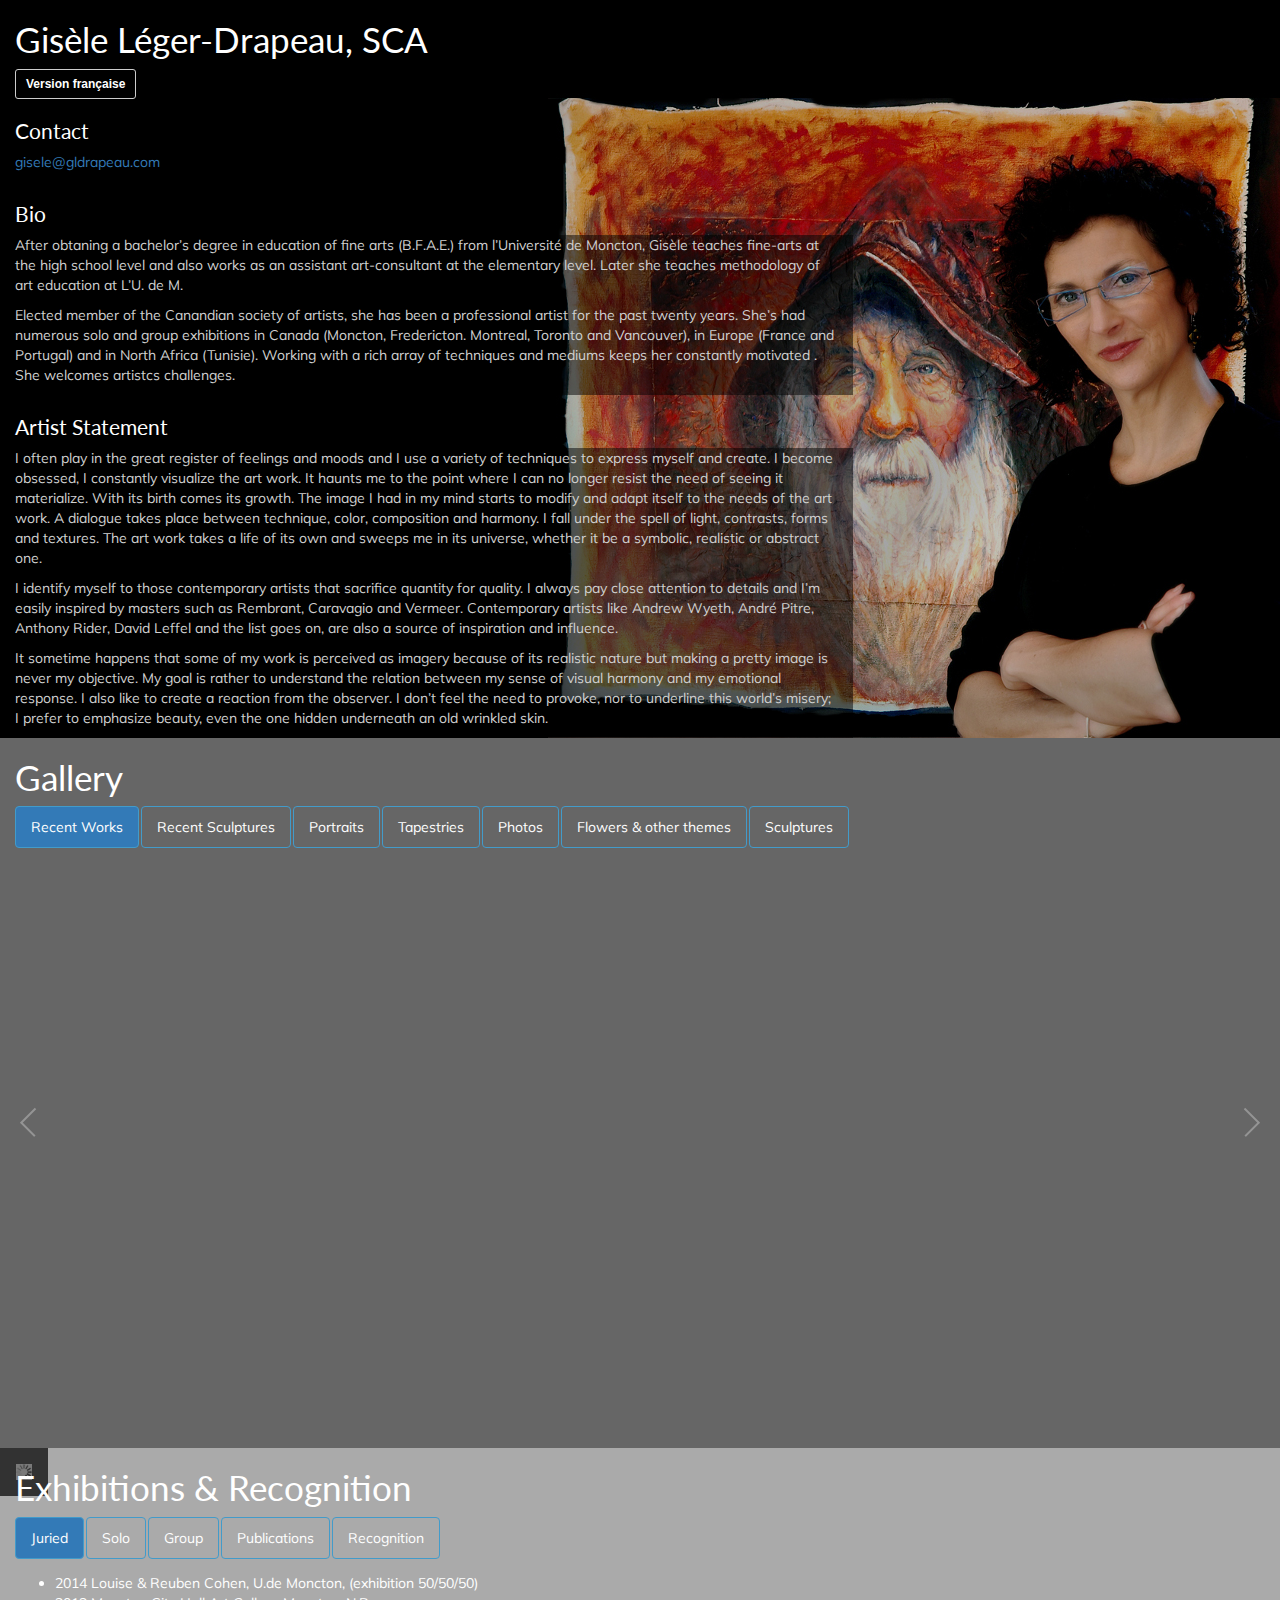
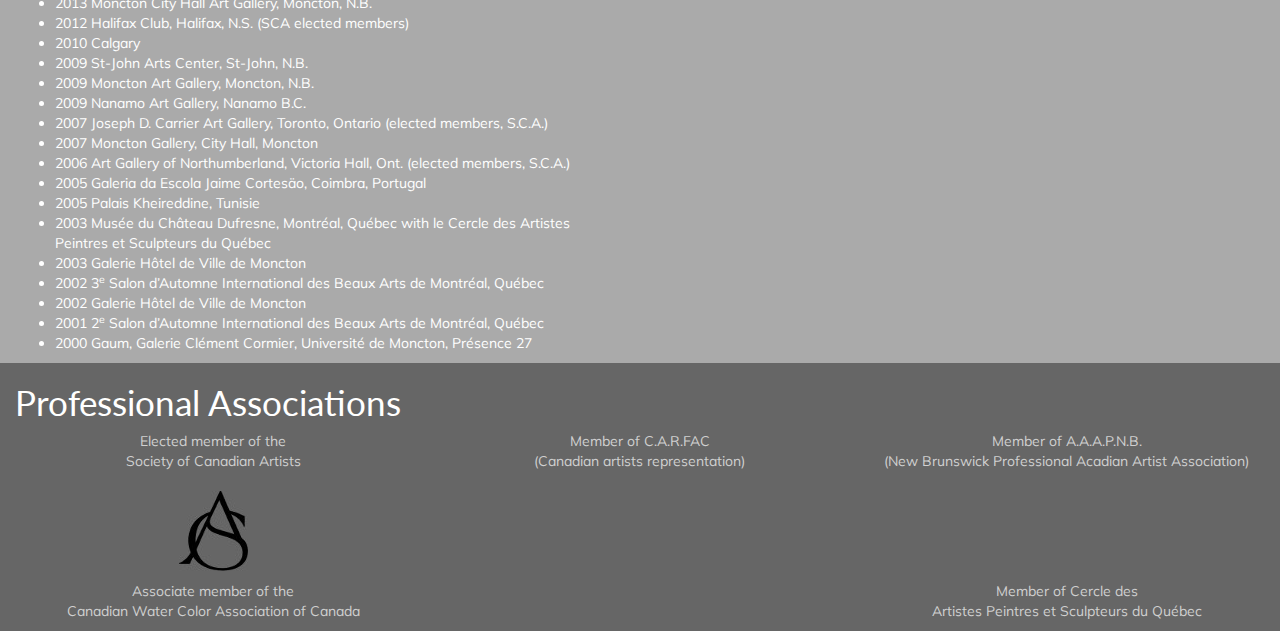
==== index.html @ 1bb26556 "initial commit" ====
<!DOCTYPE html>
<html lang="en">
  <head>
    <meta charset="utf-8">
    <meta http-equiv="X-UA-Compatible" content="IE=edge">
    <meta name="viewport" content="width=device-width, initial-scale=1">
    <title>Gisèle Léger-Drapeau, SCA - Artist</title>
    <link href='//fonts.googleapis.com/css?family=Lato:400' rel='stylesheet' type='text/css'>
    <link href='//fonts.googleapis.com/css?family=Muli:300' rel='stylesheet' type='text/css'>
    <link href="css/bootstrap.min.css" rel="stylesheet">
    <link href="css/gldrapeau.css" rel="stylesheet">
    <!--[if lt IE 9]>
      <script src="https://oss.maxcdn.com/libs/html5shiv/3.7.0/html5shiv.js"></script>
      <script src="https://oss.maxcdn.com/libs/respond.js/1.4.2/respond.min.js"></script>
    <![endif]-->
  </head>
  <body>
    <div class="container-fluid" id="artist">
      <div class="row">
        <div class="col-md-12">
          <h1>Gisèle Léger-Drapeau, SCA</h1>
          <a id="lang-link" class="btn btn-default btn-sm" href="/fr/" role="button">Version française</a>
        </div>
      </div>
      <div class="row">
        <div class="col-md-12">
          <h2 class="sub">Contact</h2>
        </div>
      </div>
      <div class="row">
        <div class="col-md-8">
          <p><a href="mailto:gisele@gldrapeau.com">gisele@gldrapeau.com</a>
        </div>
      </div>
      <div class="row">
        <div class="col-md-12">
          <h2 class="sub">Bio</h2>
        </div>
      </div>
      <div class="row">
        <div class="col-md-8 text">
          <p>After obtaning a bachelor’s degree in education of fine arts (B.F.A.E.) from l’Université de Moncton, Gisèle teaches fine-arts at the high school level and also works as an assistant art-consultant at the elementary level. Later she teaches methodology of art education at L’U. de M.</p>
          <p>Elected member of the Canandian society of artists, she has been a professional artist for the past twenty years. She’s had numerous solo and group exhibitions in Canada (Moncton, Fredericton. Montreal, Toronto and Vancouver), in Europe (France and Portugal) and in North Africa (Tunisie). Working with a rich array of techniques and mediums keeps her constantly motivated . She welcomes artistcs challenges.</p>
        </div>
      </div>
      <div class="row">
        <div class="col-md-12">
          <h2 class="sub">Artist Statement</h2>
        </div>
      </div>
      <div class="row">
        <div class="col-md-8 text">
          <p>I often play in the great register of feelings and moods and I use a variety of techniques to express myself and create. I become obsessed, I constantly visualize the art work. It haunts me to the point where I can no longer resist the need of seeing it materialize. With its birth comes its growth. The image I had in my mind starts to modify and adapt itself to the needs of the art work. A dialogue takes place between technique, color, composition and harmony. I fall under the spell of light, contrasts, forms and textures. The art work takes a life of its own and sweeps me in its universe, whether it be a symbolic, realistic or abstract one.</p>
          <p>I identify myself to those contemporary artists that sacrifice quantity for quality. I always pay close attention to details and I’m easily inspired by masters such as Rembrant, Caravagio and Vermeer. Contemporary artists like Andrew Wyeth, André Pitre, Anthony Rider, David Leffel and the list goes on, are also a source of inspiration and influence.</p>
          <p>It sometime happens that some of my work is perceived as imagery because of its realistic nature but making a pretty image is never my objective. My goal is rather to understand the relation between my sense of visual harmony and my emotional response. I also like to create a reaction from the observer. I don’t feel the need to provoke, nor to underline this world’s misery; I prefer to emphasize beauty, even the one hidden underneath an old wrinkled skin.</p>
        </div>
      </div>
    </div>
    <div class="container-fluid" id="gallery">
      <div class="row">
        <div class="col-md-12">
          <h2>Gallery</h2>
          <ul class="nav nav-pills">
            <li class="active" data-flickr="set:72157658663947119"><a href="#">Recent Works</a></li>
            <li data-flickr="set:72157658665684879"><a href="#">Recent Sculptures</a></li>
            <li data-flickr="set:72157623337934028"><a href="#">Portraits</a></li>
            <li data-flickr="set:72157631713565123"><a href="#">Tapestries</a></li>
            <li data-flickr="set:72157631713515500"><a href="#">Photos</a></li>
            <li data-flickr="set:72157631713696797"><a href="#">Flowers &amp; other themes</a></li> 
            <li data-flickr="set:72157631713675972"><a href="#">Sculptures</a></li>
          </ul>
        </div>
      </div>
      <div class="row">
        <div id="galleria"></div>
      </div>
    </div>
    <div class="container-fluid" id="exhibitions">
      <div class="row">
        <div class="col-md-6">
          <h2>Exhibitions &amp; Recognition</h2>
          <ul class="nav nav-pills">
            <!--
            <li class="active"><a href="#">Upcoming</a></li>
          -->
            <li class="active"><a href="#">Juried</a></li>
            <li><a href="#">Solo</a></li>
            <li><a href="#">Group</a></li>
            <li><a href="#">Publications</a></li>
            <li><a href="#">Recognition</a></li>
          </ul>
          <div class="exhibition-wrapper">
            <p id="exhibition-upcoming" class="exhibition">No upcoming exhibitions.</p>
            <ul id="exhibition-juried" class="exhibition">
              <li>2014 Louise & Reuben Cohen, U.de Moncton, (exhibition 50/50/50)</li>
              <li>2013 Moncton City Hall Art Gallery, Moncton, N.B.</li>
              <li>2012 Halifax Club, Halifax, N.S. (SCA elected members)</li>
              <li>2010 Calgary</li>
              <li>2009 St-John Arts Center, St-John, N.B.</li>
              <li>2009 Moncton Art Gallery, Moncton, N.B.</li>
              <li>2009 Nanamo Art Gallery, Nanamo B.C.</li>
              <li>2007 Joseph D. Carrier Art Gallery, Toronto, Ontario (elected members, S.C.A.)</li>
              <li>2007 Moncton Gallery, City Hall, Moncton</li>
              <li>2006 Art Gallery of Northumberland, Victoria Hall, Ont. (elected members, S.C.A.)</li>
              <li>2005 Galeria da Escola Jaime Cortesäo, Coimbra, Portugal</li>
              <li>2005 Palais Kheireddine, Tunisie</li>
              <li>2003 Musée du Château Dufresne, Montréal, Québec with le Cercle des Artistes Peintres et Sculpteurs du Québec</li>
              <li>2003 Galerie Hôtel de Ville de Moncton</li>
              <li>2002 3<sup>e</sup> Salon d’Automne International des Beaux Arts de Montréal, Québec</li>
              <li>2002 Galerie Hôtel de Ville de Moncton</li>
              <li>2001 2<sup>e</sup> Salon d’Automne International des Beaux Arts de Montréal, Québec</li>
              <li>2000 Gaum, Galerie Clément Cormier, Université de Moncton, Présence 27</li> 
            </ul>
            <ul id="exhibition-solo" class="exhibition">
              <li>2009 Maison Historique Pascal Poirier, Shediac, N.B.</li>
              <li>2005 Louise-et-Reuben-Cohen Gallery, Moncton, N.B.</li> 
              <li>2004 Georges Goguen Gallery, SRC, Moncton, N.B.</li> 
              <li>2001 Georges Goguen Gallery, SRC, Moncton, N.B.</li> 
              <li>2000 Moncton Public Library, N.B.</li> 
              <li>1999 Heritage Galerie, Moncton, N.B.</li>
              <li>1993 McLaughlin Galerie, Moncton, N.B.</li>
              <li>1992 Mini Galerie de Radio Canada, Moncton, N.B.</li>
              <li>1991 GAUM, Galerie Clément Cormier, Université de Moncton</li>
            </ul>
            <ul id="exhibition-group" class="exhibition">
              <li>2010 Aberdeen Center for the Arts, Gallery 12, Moncton, N.B.</li>
              <li>2009 Acadian World Congress, N.B.</li>
              <li>2006 Place des Arts,Montreal, Qc. / with Tourism N.B.</li>
              <li>2006 Rousseau Gallery, Montreal, Qc.</li>
              <li>2005 Les Hookeuses du Bor’de’lo / Moncton City Hall Gallery</li>
              <li>2004 Les Hookeuses du Bor’de’lo / Masques: Capitol Theater Gallery, Moncton</li>
              <li>2004 CMA, Gorde, France</li>
              <li>2004 Project CMA 2004: chemin du monde acadien.com (Nova Scotia)</li>
              <li>2002 New Brunswick Craft Council Gallery, Fredericton, N.B. Hooked on Dolls Exhibition</li>
              <li>2001 ABEC Center, Saint John, N.B.</li>
              <li>2000 GAUM, Galerie Clément Cormier, Université de Moncton</li>
              <li>2000 Dieppe City Hall, Dieppe, N.B.</li>
            </ul>
            <ul id="exhibition-publications" class="exhibition">
              <li>Modern Hooked Rugs, by Linda Rae Coughlin</li>
              <li>American magazine R-U-G Hooking (September 2003)</li>
              <li>American magazine Doll Collector (July 2003 and September 2002)</li>
              <li>American magazine Soft Dolls and Animals (July 2002)</li>
            </ul>
            <ul id="exhibition-recognition" class="exhibition">
              <li>2014 Medal of Excellence, Louis J. Robichaud Fondation</li>
              <li>2005 3<sup>rd</sup> <strong>Grand Prize</strong>, Figurative Reality category, Tunis Museum, Tunisia</li>
              <li>2004 <strong>Merit Award</strong>, Province of New Brunswick</li>
              <li>2004 <strong>Bronze Medal, Société Arts-Sciences-Lettres</strong> Sponsored by l’Académie Française of Paris, France</li>
              <li>2003 <strong>Gold Medal</strong>, Figurative realism, Cercle des Artistes Peintres et Sculpteurs du Québec</li>
              <li>2001 <strong>Gold Medal</strong> for distinction in watercolor 2e Salon d’Automne International des Beaux Arts de Montréal</li>
              <li>1997 Oil painting chosen for the calendar of the Professional Acadian Artist Association of New Brunswick</li>
              <li>1995 Winner of photography contest on environment New Brunswick</li>
              <li>1995 Winner of the 60th photography contest Kodak International Newspaper Snapshot Award</li>
              <li>1991 Photos published in New Brunswick Maternelle education program</li>
              <li>1990 Winner of the 55th Kodak International Newspaper Snapshot Award</li>
              <li>1989 Winner of the 54th Kodak International Newspaper Snapshot Award</li>
            </ul>
        </div>
        </div>
        <div class="col-md-6" style="padding:20px;">
          <iframe width="100%" height="400px" allowfullscreen="" src="http://www.youtube.com/embed/xVIbwGsFDV8?feature=player_detailpage" frameborder="0"></iframe>
        </div>
      </div>
    </div>
    <div class="container-fluid" id="associations">
      <div class="row">
        <div class="col-md-12">
          <h2>Professional Associations</h2>
        </div>
      </div>
      <div class="row">
        <div class="col-md-4">
          <p>Elected member of the<br/>Society of Canadian Artists</br><br/><img src="img/sca.jpg"/></p>
        </div>
        <div class="col-md-4"> 
          <p>Member of C.A.R.FAC<br/>(Canadian artists representation)</p>
        </div>
        <div class="col-md-4">
          <p>Member of A.A.A.P.N.B.</br>(New Brunswick Professional Acadian Artist Association)</p>
        </div>
      </div>
      <div class="row">
        <div class="col-md-4">
          <p>Associate member of the<br/>Canadian Water Color Association of Canada</p>
        </div>
        <div class="col-md-offset-4 col-md-4">
          <p>Member of Cercle des<br/>Artistes Peintres et Sculpteurs du Québec</p>
        </div>
      </div>
    </div>    
    <script src="https://ajax.googleapis.com/ajax/libs/jquery/1.11.0/jquery.min.js"></script>
    <script src="js/bootstrap.min.js"></script>
    <script src="galleria/galleria.min.js"></script>
    <script src="galleria/plugin/galleria.flickr.min.js"></script>
    <script>
    Galleria.loadTheme('galleria/theme/galleria.classic.min.js');

    $('#gallery .nav-pills li').click( function() {
      $('#gallery .nav li').removeClass('active');
      $(this).addClass('active');
      var search = $(this).data('flickr'); 
      Galleria.run('#galleria', {
        flickr: search,
        flickrOptions: {
          max: 100,
          sort: 'date-posted-asc',
          description: true,
          imageSize: 'big'
        }
      });
      return false;
    })

    $('#gallery .nav li.active').click();

    $('#exhibitions .nav-pills li').click( function() {
      $('#exhibitions .nav li').removeClass('active');
      $(this).addClass('active');
      $('.exhibition').hide();
      $('#exhibition-' + $(this).text().toLowerCase()).show();
      return false;
    })

    $('#exhibitions .nav li.active').click();
    </script>
  </body>
</html>
---- css/gldrapeau.css ----
html,body {
  color: #d0d0d0;
}

#lang-link {
    background: transparent;
    color: #fff;
    font-weight: bold;
}

h1,h2 {
  font-family: 'Lato', sans-seif;
  font-size: 2.5em;
  font-weight: 400;
  color: #fff;
}

h2.sub {
  font-size: 1.5em;
}

p, .nav li, li {
  font-family: 'Muli', serif;
}

blockquote {
  font-style: italic;
}

#artist {
  background: #000;
}

#artist .text {
  background: rgba(0,0,0,0.5);
}
#gallery {
  background: #666;
}

.nav li a {
  color: #fff;
  border: 1px solid #429bca;
}

.nav li.active a {
  color: #fff;
}

.nav li:hover a {
  background-color: #999;
  color: #fff;
}

.nav li.active:hover a {
  background-color: #428bca;
}

#galleria {
  height: 600px;
}

#exhibitions {
  background: #aaa;
  color: #fff;
}

.exhibition strong {
  font-weight: normal;
  font-style: italic;
}

.exhibition-wrapper {
  padding-top: 1em;
}

#associations {
  background: #666;
}

#associations p {
  text-align: center;
}

.galleria-theme-classic {
  background: transparent !important;
}

@media(min-width:992px){
  #artist { 
    background: #000 url(../img/gisele.jpg) no-repeat bottom right;
  }
}

@media(min-width:1200px){
  #artist { 
    background: #000 url(../img/gisele.jpg) no-repeat bottom right;
  }
}
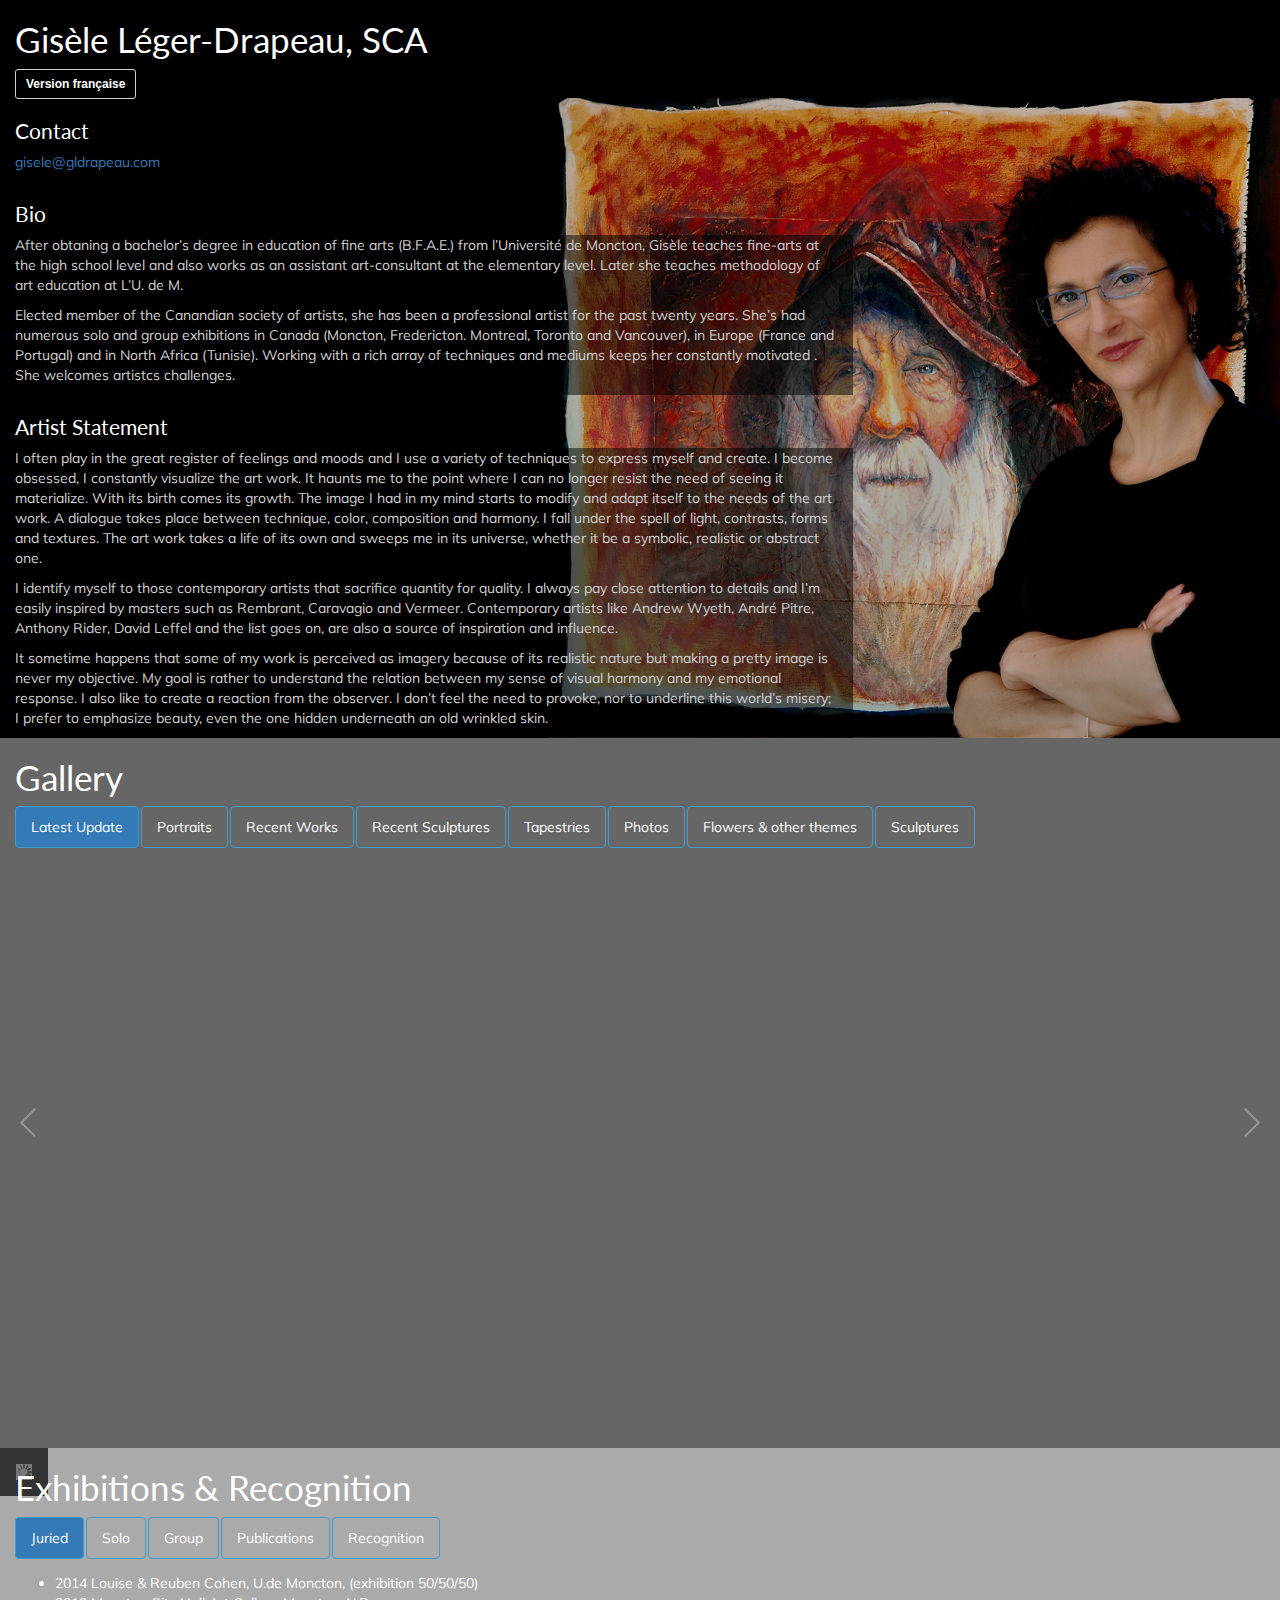
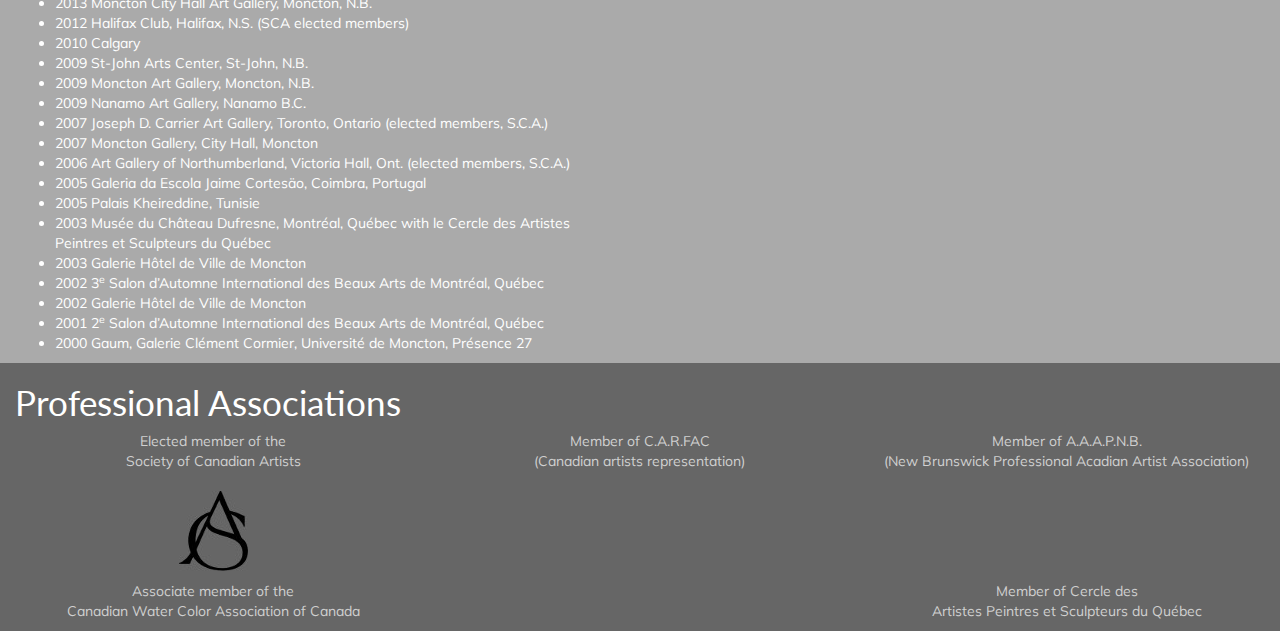
==== commit 8fa8e200: "gallery update" ====
--- a/index.html
+++ b/index.html
@@ -61,9 +61,10 @@
         <div class="col-md-12">
           <h2>Gallery</h2>
           <ul class="nav nav-pills">
-            <li class="active" data-flickr="set:72157658663947119"><a href="#">Recent Works</a></li>
+            <li class="active" data-flickr="set:72157690751924825"><a href="#">Latest Update</a></li>
+            <li data-flickr="set:72157623337934028"><a href="#">Portraits</a></li>
+            <li data-flickr="set:72157658663947119"><a href="#">Recent Works</a></li>
             <li data-flickr="set:72157658665684879"><a href="#">Recent Sculptures</a></li>
-            <li data-flickr="set:72157623337934028"><a href="#">Portraits</a></li>
             <li data-flickr="set:72157631713565123"><a href="#">Tapestries</a></li>
             <li data-flickr="set:72157631713515500"><a href="#">Photos</a></li>
             <li data-flickr="set:72157631713696797"><a href="#">Flowers &amp; other themes</a></li> 
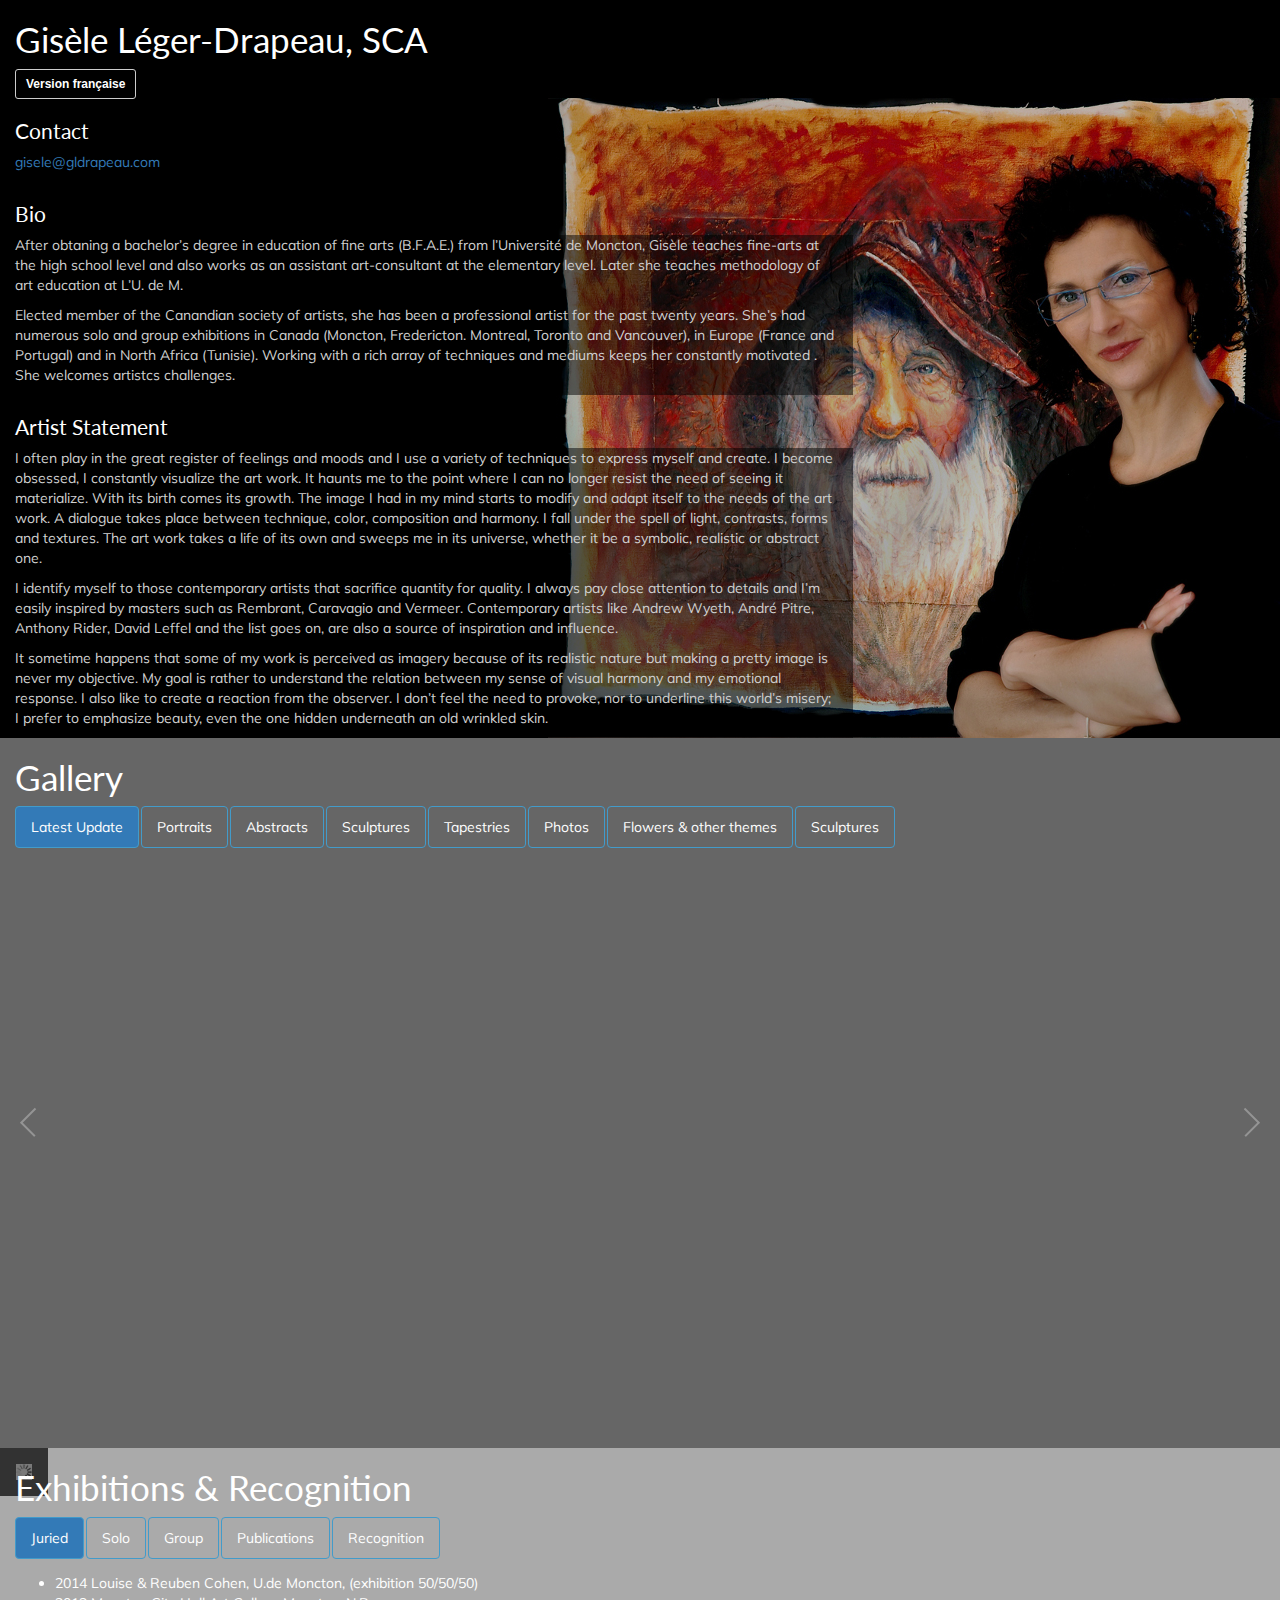
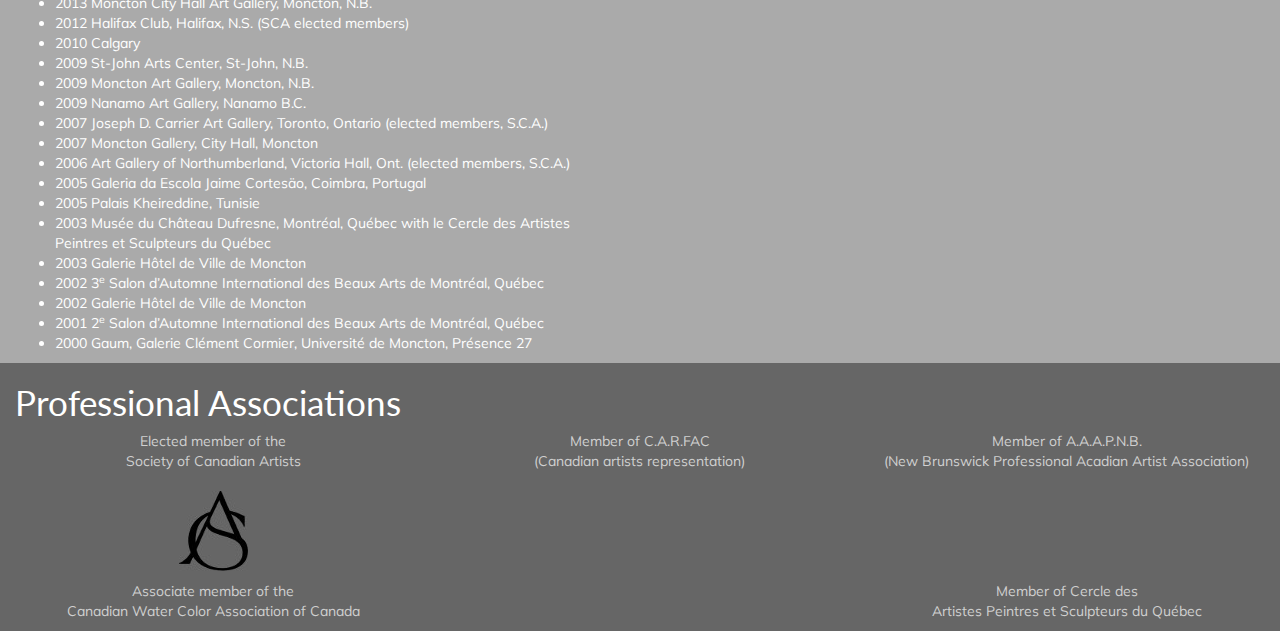
==== commit e9f10ea6: "gallery update" ====
--- a/index.html
+++ b/index.html
@@ -63,8 +63,8 @@
           <ul class="nav nav-pills">
             <li class="active" data-flickr="set:72157690751924825"><a href="#">Latest Update</a></li>
             <li data-flickr="set:72157623337934028"><a href="#">Portraits</a></li>
-            <li data-flickr="set:72157658663947119"><a href="#">Recent Works</a></li>
-            <li data-flickr="set:72157658665684879"><a href="#">Recent Sculptures</a></li>
+            <li data-flickr="set:72157658663947119"><a href="#">Abstracts</a></li>
+            <li data-flickr="set:72157658665684879"><a href="#">Sculptures</a></li>
             <li data-flickr="set:72157631713565123"><a href="#">Tapestries</a></li>
             <li data-flickr="set:72157631713515500"><a href="#">Photos</a></li>
             <li data-flickr="set:72157631713696797"><a href="#">Flowers &amp; other themes</a></li> 
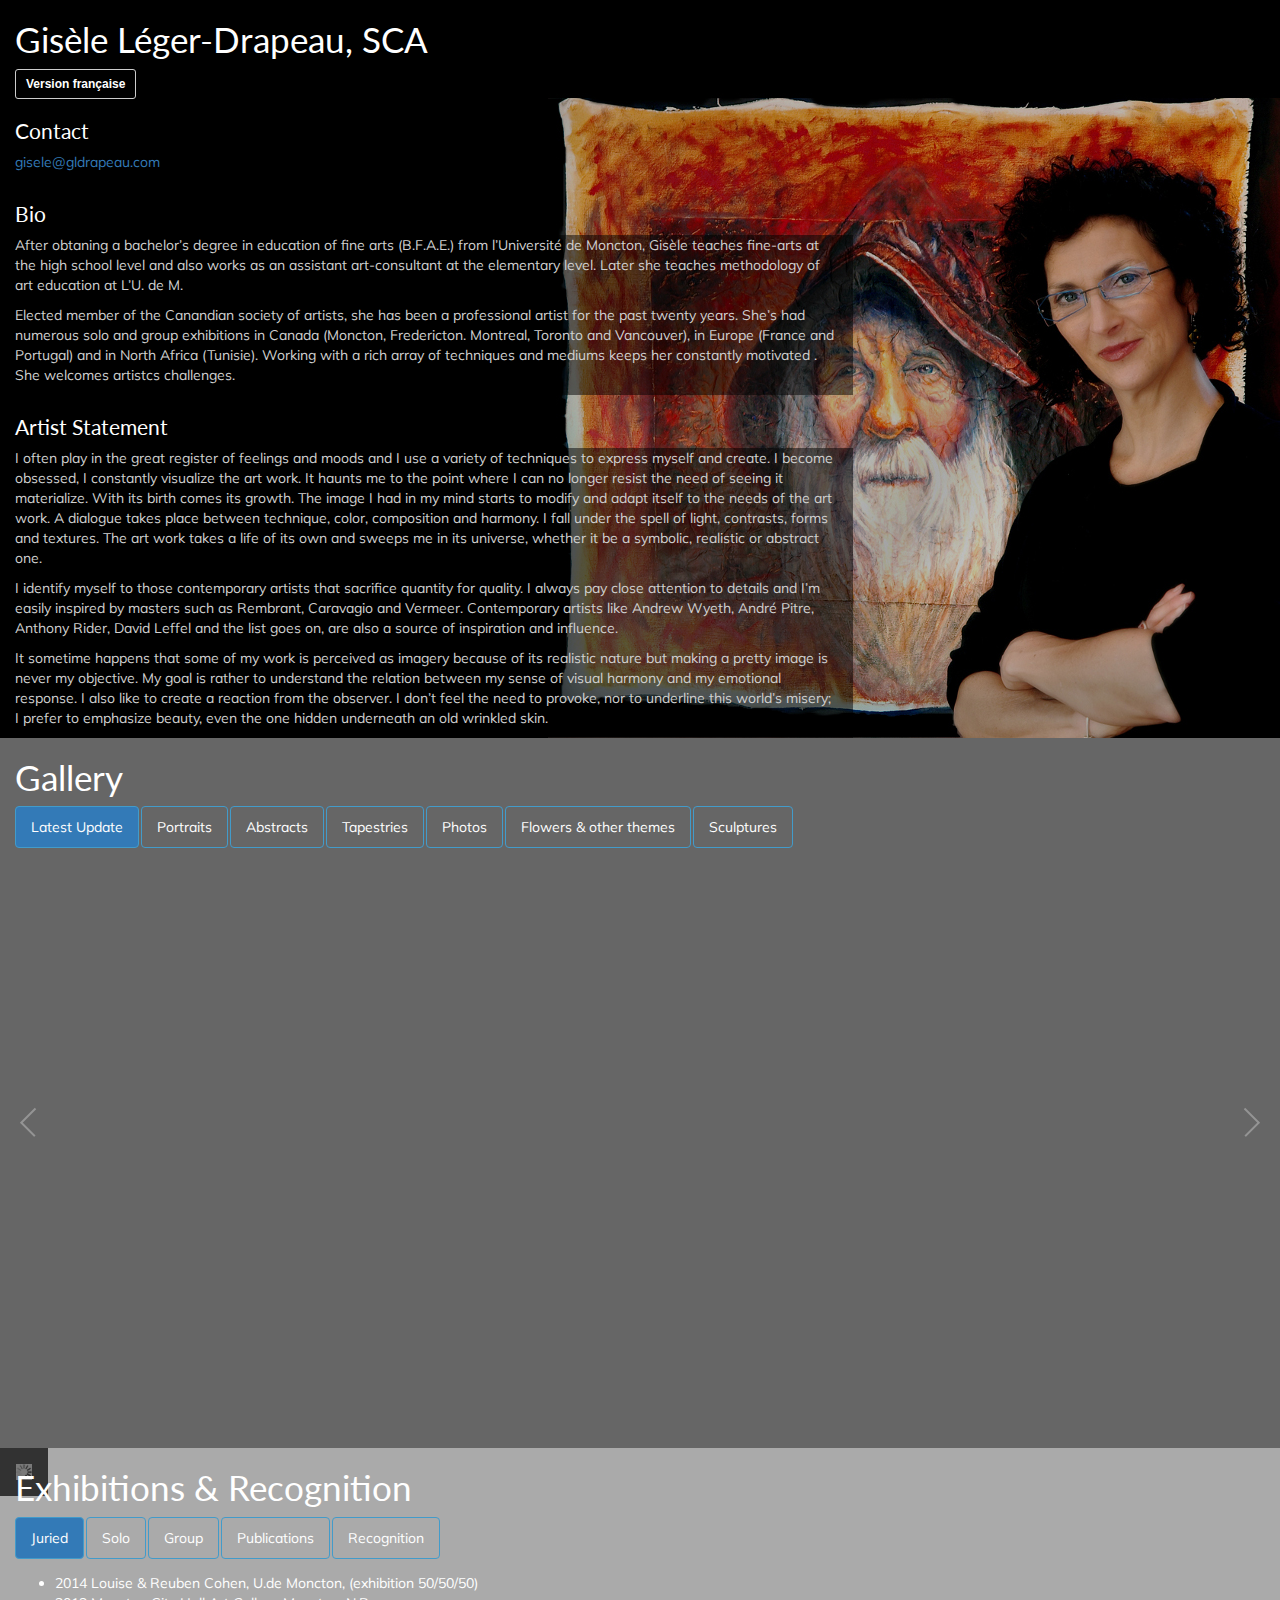
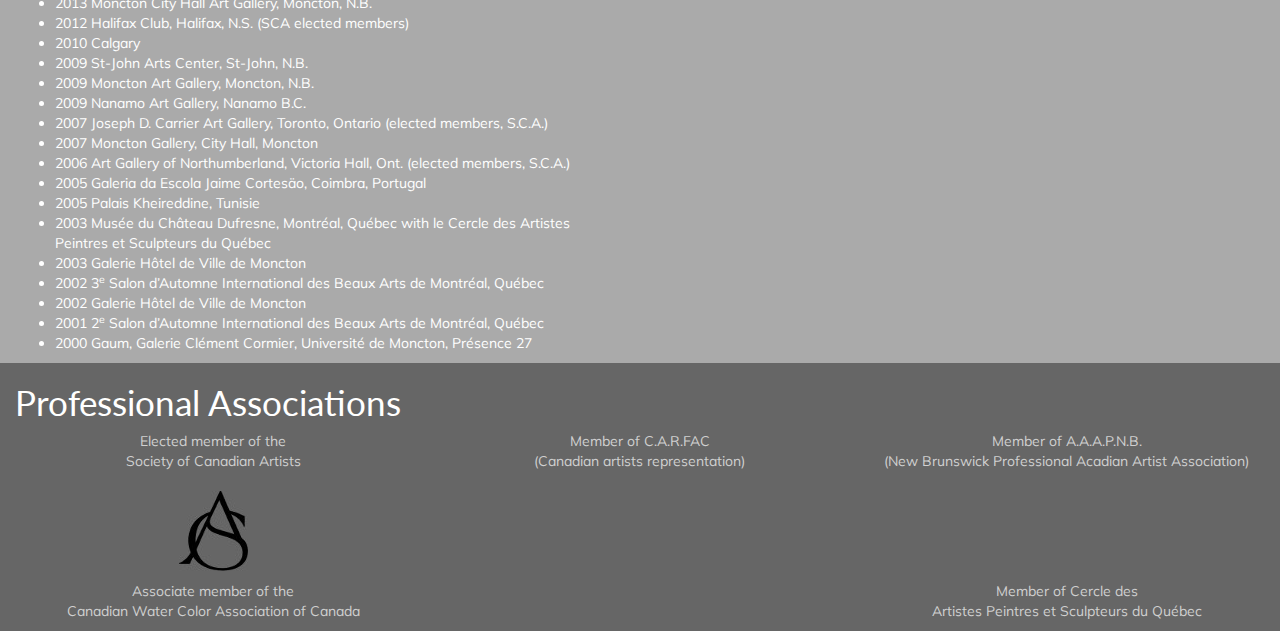
==== commit 270439d6: "remove unused photo stream" ====
--- a/index.html
+++ b/index.html
@@ -64,7 +64,6 @@
             <li class="active" data-flickr="set:72157690751924825"><a href="#">Latest Update</a></li>
             <li data-flickr="set:72157623337934028"><a href="#">Portraits</a></li>
             <li data-flickr="set:72157658663947119"><a href="#">Abstracts</a></li>
-            <li data-flickr="set:72157658665684879"><a href="#">Sculptures</a></li>
             <li data-flickr="set:72157631713565123"><a href="#">Tapestries</a></li>
             <li data-flickr="set:72157631713515500"><a href="#">Photos</a></li>
             <li data-flickr="set:72157631713696797"><a href="#">Flowers &amp; other themes</a></li> 
